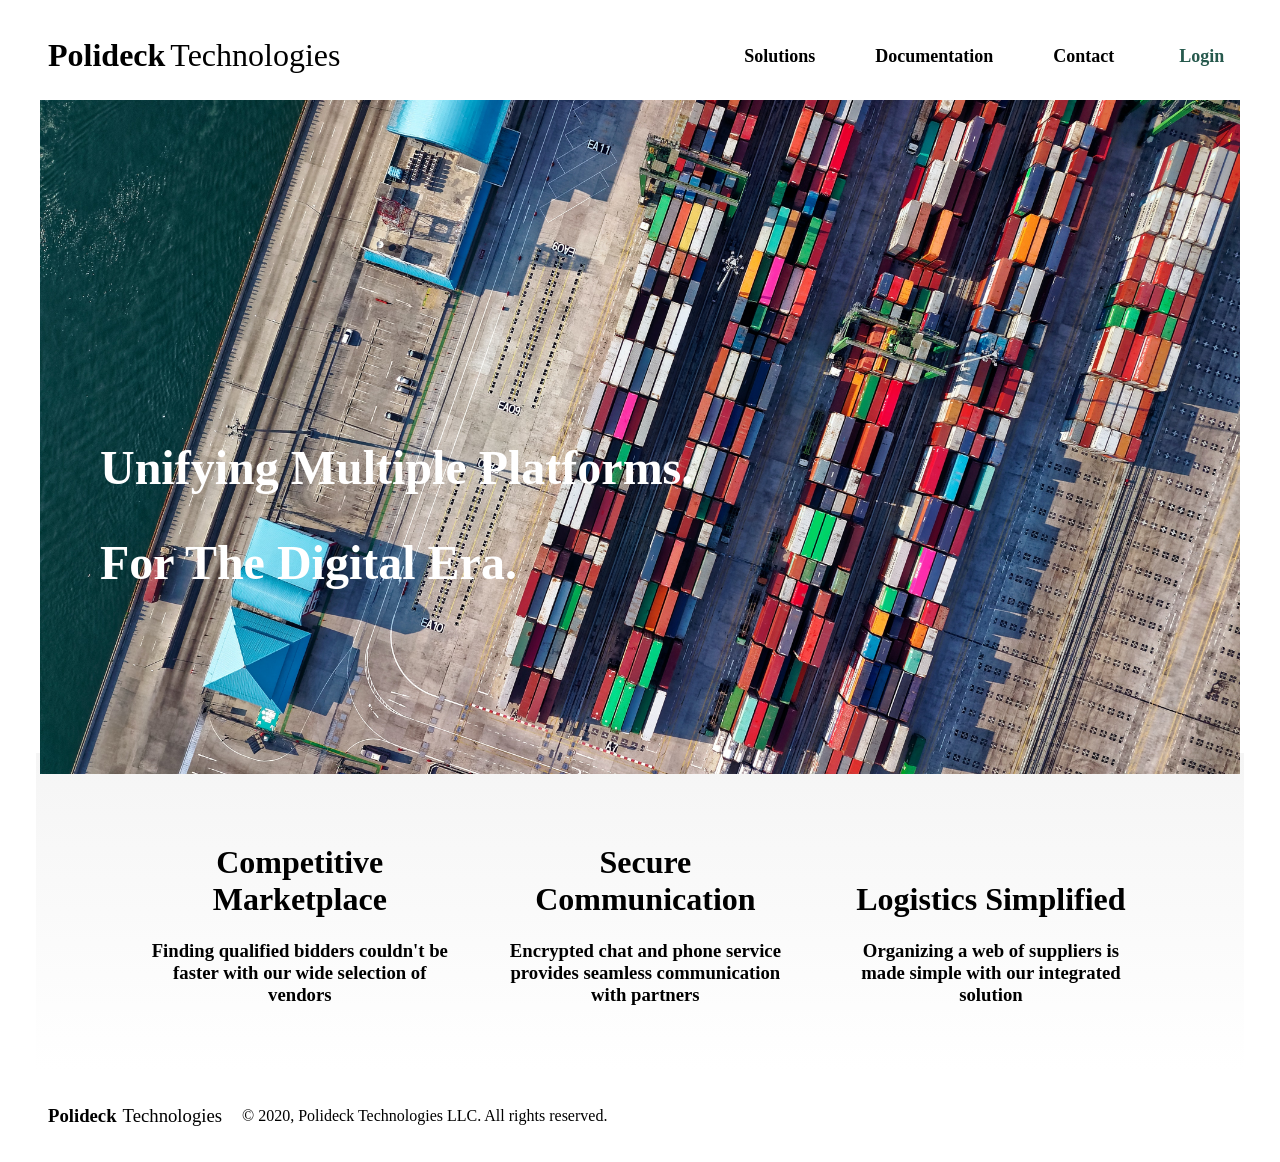
==== index.html @ f7a4642a "Add files via upload" ====
<!DOCTYPE html>
<html>
    <head>
        <meta charset="UTF-8">
        <link rel="stylesheet" href="index.css">
    </head>
    <header>
        <ul class="heading">
            <li><h1 style="padding-right: 5px;">Polideck</h1></li>
            <li><h1 style="font-weight: lighter;">Technologies</h1></li>
        </ul>
        <ul class="menu">
            <li><div class="loginButton">Login</div></li>
            <li><div class="pageButton">Contact</div></li>
            <li><div class="pageButton">Documentation</div></li>
            <li><div class="pageButton">Solutions</div></li>
        </ul>
    </header>
    <body>
        <div id="mainPicture">
            <img src="freight.jpg" alt="Freight In Harbor" id="freightPic">
            <div id="mainCaption">
                <h2>Unifying Multiple Platforms.</h2>
                <h2>For The Digital Era.</h2>
            </div>
        </div>
        <div id="threeFeatures">
            <ul>
                <li>
                    <div class="feature">
                        <h1>Competitive Marketplace</h1>
                        <h3>Finding qualified bidders couldn't be faster with our wide selection of vendors</h3>
                    </div>
                </li>
                <li>
                    <div class="feature">
                        <h1>Secure Communication</h1>
                        <h3>Encrypted chat and phone service provides seamless communication with partners</h3>
                    </div>
                </li>
                <li>
                    <div class="feature">
                        <h1>Logistics Simplified</h1>
                        <h3>Organizing a web of suppliers is made simple with our integrated solution</h3>
                    </div>
                </li>
            </ul>
        </div>

        <div id="footer">
            <ul class="footing">
                <li><h3 style="padding-right: 6px;">Polideck</h1></li>
                <li><h3 style="font-weight: lighter;">Technologies </h3></li>
                <li><h4 style="font-weight: normal; margin-left: 20px;">© 2020, Polideck Technologies LLC. All rights reserved.</h4></li>
            </ul>
        </div>
    </body>
    <footer>

    </footer>
    <script type="text/javascript" src="index.js"></script>
</html>
---- index.css ----
html {
    min-width: 800px;
    overflow-x: hidden;
}

header{
    height: 80px;
    background-color: white;
}

.heading li {
    color: black;
    font-family: Avenir;
    display: inline-block;
    list-style: none;
    text-decoration: none;
    float: left;
    cursor: pointer;
}

.menu {
    margin-right: 1%;
}

.menu li {
    margin: 20px;
    font-family: Avenir;
    display: inline-block;
    list-style: none;
    text-decoration: none;
    float: right;
}

.menu li div {
    -webkit-transition: all .4s ease-in;
    -moz-transition: all .4s ease-in;
    -o-transition: all .4s ease-in;
    -ms-transition: all .4s ease-in;
    transition: all .4s ease-in;
    font-size: large;
}

.pageButton {
    font-weight: bold;
    color: black;
    padding: 10px;
    border-bottom: 3px solid white;
    
}

.pageButton:hover {
    cursor: pointer;
    background-color: white;
    padding: 10px;
    border-bottom: 3px solid #26594d;
}

.loginButton {
    font-weight: bold;
    color: #26594d;
    background-color: white;
    padding: 10px;
    padding-left: 15px;
    padding-right: 15px;
    border-bottom: 3px solid white;
}

.loginButton:hover {
    border-bottom: 3px solid #26594d;
    cursor: pointer;
}

body {
    background-color: white;
    color: black;
}

#mainPicture {
    margin: auto;
    width: 95%;
    margin-bottom: 0;
    padding-bottom: 0;
}

#freightPic {
    width: 100%;
    max-height: 1000px;
    align-self: start;
    z-index: 1;
    position: relative;
}

#mainCaption {
    position: absolute;
    top: 400px;
    left: 100px;
    z-index: 2;
    color:white;
    font-family: Avenir;
    font-size: 32px;
}

#threeFeatures {
    margin: auto;
    margin-top: -25px;
    padding: 10px;
    width: 94%;
    background-image: linear-gradient(whitesmoke, white);
    height: auto;
}

#threeFeatures ul {
    width: 100%;
    margin: auto;
    margin-left: 5.5%;
    margin-top: 5%;
}

#threeFeatures ul li {
    width: 25%;
    max-height: 200px;
    min-height: 200px;
    text-align: center;
    padding: 0;
    margin-right: 3.75%;
    font-family: Avenir;
    display: inline-block;
    list-style: none;
}

hr {
    width: 95%;
    height: 1px;
    background-color: black;
}

#footer {
    width: 100%;
    max-height: 10px;
}

.footing {
    color: black;
    font-family: Avenir;
    display: inline-flex;
    list-style: none;
    text-decoration: none;
    float: left;
    cursor: pointer;
}
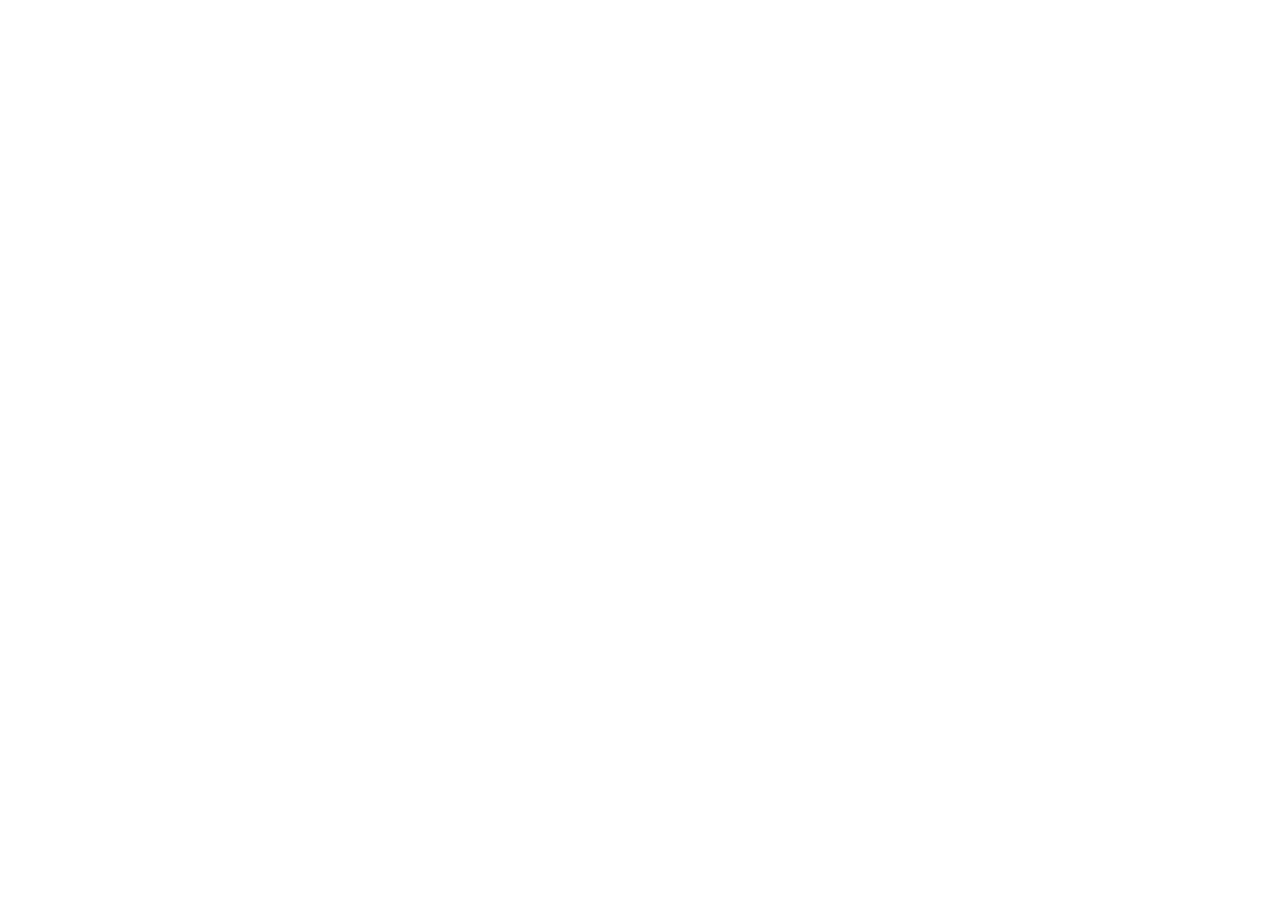
==== commit fb5fc8ca: "Add files via upload" ====
--- a/index.html
+++ b/index.html
@@ -1,62 +1 @@
-<!DOCTYPE html>
-<html>
-    <head>
-        <meta charset="UTF-8">
-        <link rel="stylesheet" href="index.css">
-    </head>
-    <header>
-        <ul class="heading">
-            <li><h1 style="padding-right: 5px;">Polideck</h1></li>
-            <li><h1 style="font-weight: lighter;">Technologies</h1></li>
-        </ul>
-        <ul class="menu">
-            <li><div class="loginButton">Login</div></li>
-            <li><div class="pageButton">Contact</div></li>
-            <li><div class="pageButton">Documentation</div></li>
-            <li><div class="pageButton">Solutions</div></li>
-        </ul>
-    </header>
-    <body>
-        <div id="mainPicture">
-            <img src="freight.jpg" alt="Freight In Harbor" id="freightPic">
-            <div id="mainCaption">
-                <h2>Unifying Multiple Platforms.</h2>
-                <h2>For The Digital Era.</h2>
-            </div>
-        </div>
-        <div id="threeFeatures">
-            <ul>
-                <li>
-                    <div class="feature">
-                        <h1>Competitive Marketplace</h1>
-                        <h3>Finding qualified bidders couldn't be faster with our wide selection of vendors</h3>
-                    </div>
-                </li>
-                <li>
-                    <div class="feature">
-                        <h1>Secure Communication</h1>
-                        <h3>Encrypted chat and phone service provides seamless communication with partners</h3>
-                    </div>
-                </li>
-                <li>
-                    <div class="feature">
-                        <h1>Logistics Simplified</h1>
-                        <h3>Organizing a web of suppliers is made simple with our integrated solution</h3>
-                    </div>
-                </li>
-            </ul>
-        </div>
-
-        <div id="footer">
-            <ul class="footing">
-                <li><h3 style="padding-right: 6px;">Polideck</h1></li>
-                <li><h3 style="font-weight: lighter;">Technologies </h3></li>
-                <li><h4 style="font-weight: normal; margin-left: 20px;">© 2020, Polideck Technologies LLC. All rights reserved.</h4></li>
-            </ul>
-        </div>
-    </body>
-    <footer>
-
-    </footer>
-    <script type="text/javascript" src="index.js"></script>
-</html>+<!doctype html><html lang="en"><head><meta charset="utf-8"/><link rel="icon" href="/favicon.ico"/><meta name="viewport" content="width=device-width,initial-scale=1"/><meta name="theme-color" content="#000000"/><meta name="description" content="Quantum-Secure Sign-On • Zero Trust Identity • Cutting-edge User Managment • Driven By National Security Objectives"/><style>html{background-color:#000}</style><link rel="apple-touch-icon" href="/logo192.png"/><link rel="manifest" href="/manifest.json"/><title>Polideck Technologies</title><script defer="defer" src="/static/js/main.9ef7912c.js"></script><link href="/static/css/main.743b9f30.css" rel="stylesheet"></head><body><noscript>You need to enable JavaScript to run this app.</noscript><div id="root"></div></body></html>
--- a/static/css/main.743b9f30.css
+++ b/static/css/main.743b9f30.css
@@ -0,0 +1,2 @@
+body{-webkit-font-smoothing:antialiased;-moz-osx-font-smoothing:grayscale;font-family:-apple-system,BlinkMacSystemFont,Segoe UI,Roboto,Oxygen,Ubuntu,Cantarell,Fira Sans,Droid Sans,Helvetica Neue,sans-serif;margin:0}code{font-family:source-code-pro,Menlo,Monaco,Consolas,Courier New,monospace}@font-face{font-family:Titillium;src:local("Titillium"),url(/static/media/TitilliumWeb-Regular.acaed4007b9c5825af87.ttf) format("truetype")}html{background:#000;background:linear-gradient(120deg,#000,#0f0f0f)}#HomePage,html{margin:0;padding:0}#HomePage{height:100%;width:100%}.hide{display:none}#Header{align-items:baseline;display:flex;justify-content:space-between;padding:0 20px;z-index:2}#LogoA{text-decoration:none}#Logo{color:#fff;font-family:Titillium;font-size:33px;font-weight:300;letter-spacing:3px}#TrigramFire{font-size:45px!important;-webkit-user-select:none;user-select:none}#HeaderNavMenu{align-items:center;display:flex;justify-content:space-between;width:-webkit-max-content;width:max-content}.NavItem{-webkit-animation:2s;animation:2s;border-bottom:2px solid transparent;color:#fff;cursor:pointer;font-family:Titillium;font-size:22px;font-weight:200;letter-spacing:3px;margin:0;padding:10px 15px;text-decoration:none;transition:.15s;-webkit-user-select:none;user-select:none}.NavItem:hover{border-bottom:2px solid #fff}#MainHero{align-items:center;display:flex;height:90vh;padding-bottom:10px}#MainHeroText{max-width:42vw;padding:0 20px;position:absolute;z-index:2}#MainHeroHeading::selection,#MainHeroSubText::selection{background-color:#000;color:#fff}#MainHeroHeading{color:#fff;font-family:Titillium;font-size:35px}#MainHeroSubText{color:#eee;font-size:25px;font-weight:400;letter-spacing:2px}#MainHeroImage{border-radius:1px;-webkit-filter:brightness(1.2);filter:brightness(1.2);-webkit-filter:contrast(1.1);filter:contrast(1.1);-webkit-mask-image:linear-gradient(0deg,#000,rgba(0,0,0,.75),transparent);mask-image:linear-gradient(0deg,#000,rgba(0,0,0,.75),transparent);pointer-events:none;-webkit-user-select:none;user-select:none;width:100vw}#TechStackHero{align-items:center;display:flex;height:-webkit-min-content;height:min-content;justify-content:space-evenly;padding:80px 0}#TechStackHeroText{margin-right:30px;width:45vw}#TechStackHeroHeading{color:#fff;font-family:Titillium;font-size:35px}#TechStackHeroSubText{color:#fff;font-family:Titillium;font-size:20px}#TechStackHeroHeading::selection,#TechStackHeroSubText::selection{background-color:#fff;color:#000}#TechStackHeroImage{width:50vw}
+/*# sourceMappingURL=main.743b9f30.css.map*/
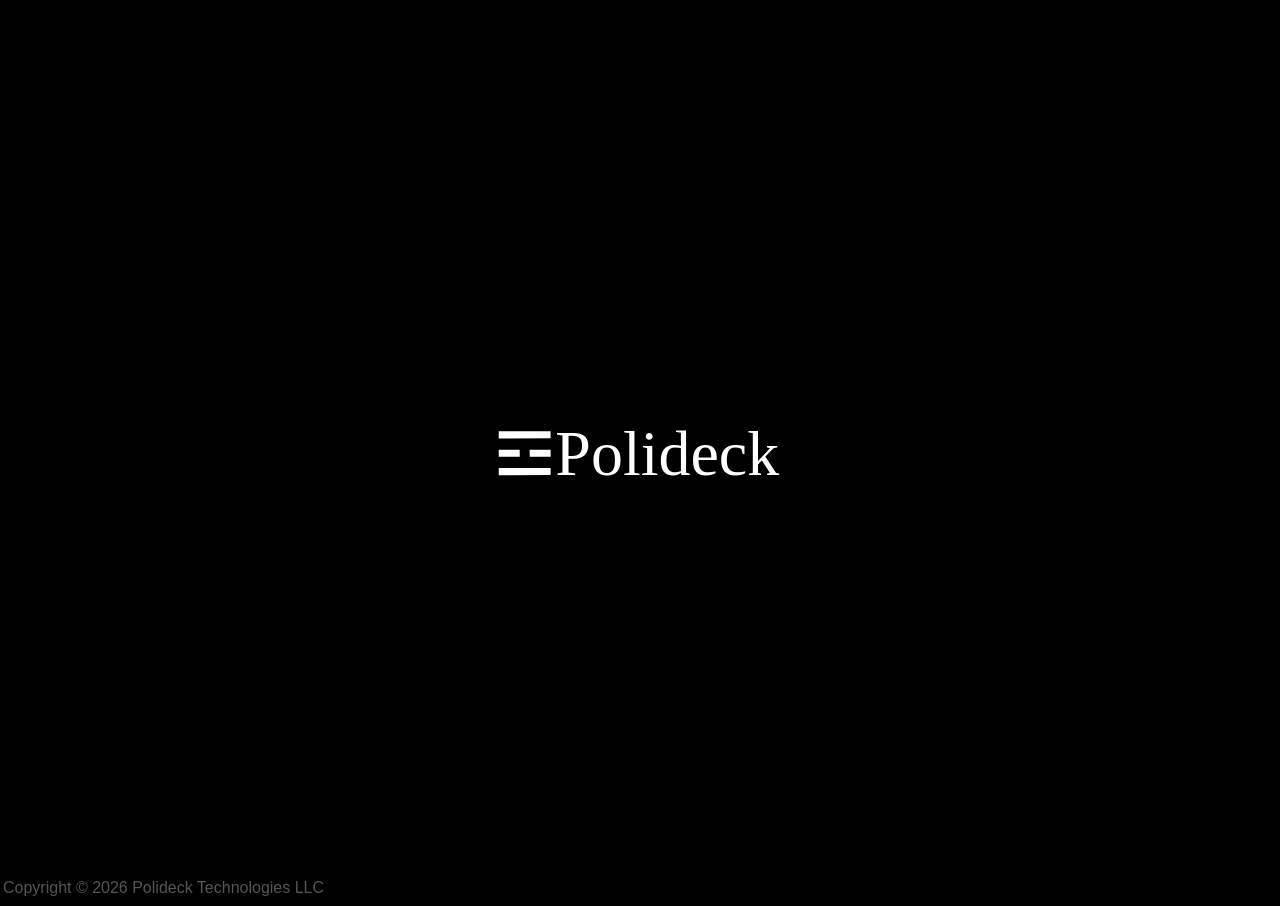
==== commit 44869528: "Add files via upload" ====
--- a/index.html
+++ b/index.html
@@ -1 +1,55 @@
-<!doctype html><html lang="en"><head><meta charset="utf-8"/><link rel="icon" href="/favicon.ico"/><meta name="viewport" content="width=device-width,initial-scale=1"/><meta name="theme-color" content="#000000"/><meta name="description" content="Quantum-Secure Sign-On • Zero Trust Identity • Cutting-edge User Managment • Driven By National Security Objectives"/><style>html{background-color:#000}</style><link rel="apple-touch-icon" href="/logo192.png"/><link rel="manifest" href="/manifest.json"/><title>Polideck Technologies</title><script defer="defer" src="/static/js/main.9ef7912c.js"></script><link href="/static/css/main.743b9f30.css" rel="stylesheet"></head><body><noscript>You need to enable JavaScript to run this app.</noscript><div id="root"></div></body></html>+<!DOCTYPE html>
+<html>
+    <head>
+        <meta charset="utf-8" />
+		<meta name="viewport" content="width=device-width, initial-scale=1" />
+        <title>☲Polideck</title>
+        <meta name="description" content="Stacking the deck.">
+
+        <style>
+            html {
+                background-color: black;
+                color: white;
+                overflow: hidden;
+            }
+            body {
+                height: calc(100vh - 10px);
+            }
+
+            body{
+                display: flex;
+                align-items: center;
+                justify-content: center;
+                width: 100%;
+            }
+            #logo {
+                width: 50%;
+                max-width: 300px;
+                animation: fadeIn 1.5s;
+            }
+
+            @keyframes fadeIn {
+                0% {opacity: 0;}
+                100% {opacity: 1;}
+            }
+
+            footer {
+                position: absolute;
+                bottom: 3px;
+                left: 3px;
+                font-family: sans-serif;
+                color: #555;
+            }
+        </style>
+
+    </head>
+    <body>
+        <img src="/polidecklogo.svg" id="logo" alt="Polideck Logo"/>
+    </body>
+    <footer>
+        <span>Copyright &#169; <span id="year"></span> Polideck Technologies LLC</span>
+    </footer>
+    <script>
+        document.getElementById("year").innerText = new Date().getFullYear();
+    </script>
+</html>
